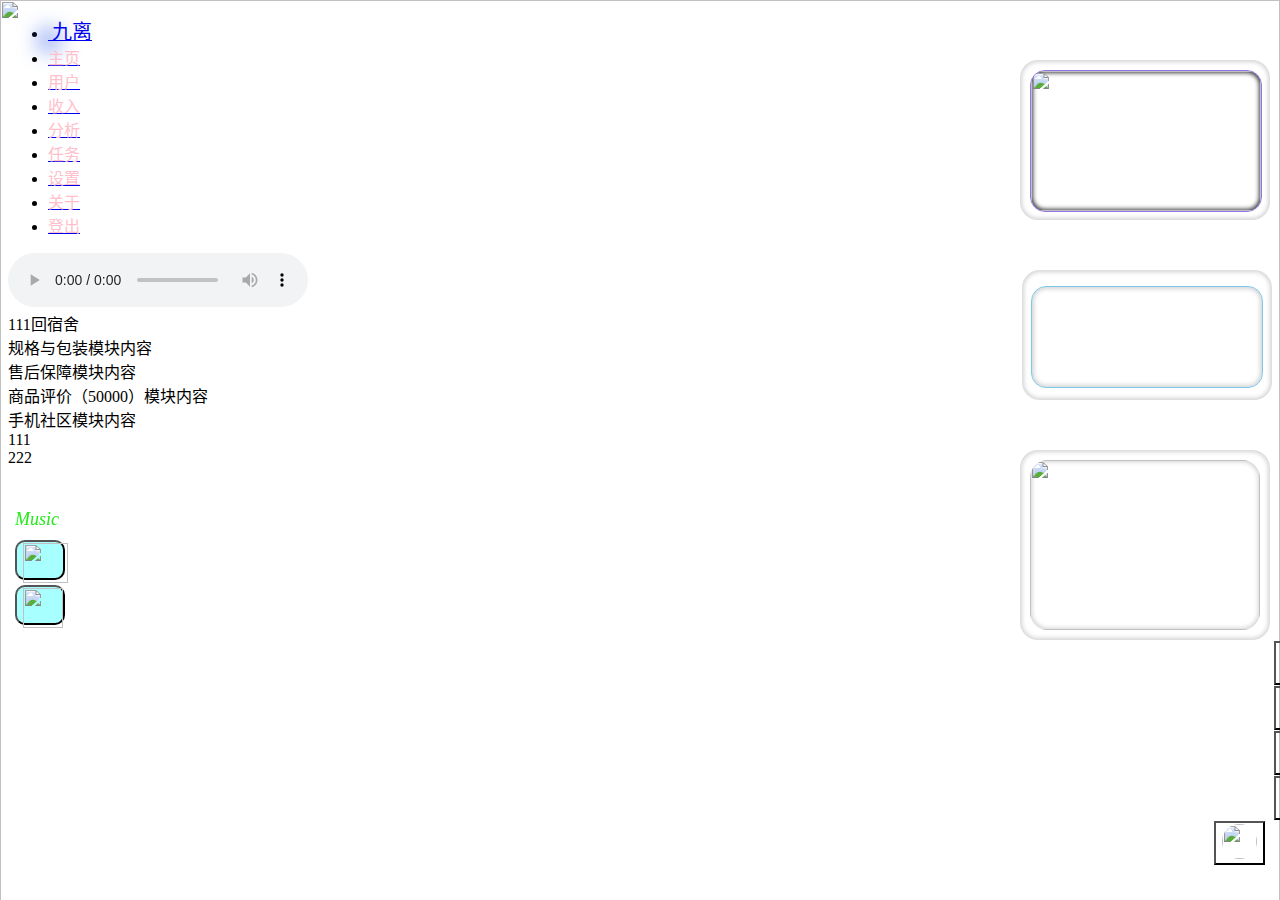
==== index.html @ cd82d299 "Add files via upload" ====
<!DOCTYPE html>
<html lang="zh-CN" data-theme="light">
<head>
  <meta charset="UTF-8">
  <meta http-equiv="X-UA-Compatible" content="IE=edge">
  <meta name="viewport" content="width=device-width, initial-scale=1.0,maximum-scale=1,maximum-scale=1,user-scalable=no">
  <title>九离</title>
  <meta name="keywords" content="九离，💖，九离的个人网站，HYK，个人网站，绯世，jiuli，feishi，In九离，Go绯世,💖，hyk，">
  <meta name="author" content="九离,jiuli@qq.com">
  <meta name="copyright" content="九离">
  <meta name="format-detection" content="telephone=no">
  <meta name="description" content="永远得不到的圆满">
  <script src="https://kit.fontawesome.com/0a55f338bd.js" crossorigin="anonymous"></script>
  <link rel="stylesheet" href="css/index.css">
  <link rel="stylesheet" href="https://fonts.googleapis.com/css?family=Sofia">
  <script src="js/jQuery.mini.js"></script>
</head>
<body>
  <!--------导航栏 start-------->
  <img src="image/bizhi8.jpg" alt="" draggable="false" style="position:fixed;top:0;left:0;opacity:1;width: 100%;height: 916px;">
  <nav>
    <span style="position:absolute;left:15px;bottom:370px;font-family:cursive;font-style:italic;color: rgb(31, 235, 21);font-size: 18px;">Music</span>
    <button id="music1" style="position:absolute;left:15px;bottom:320px;width:50px;height:40px;border-radius: 10px;background-color: rgba(0, 255, 255, 0.34);"><img src="image/播放_play-one.png" alt="" draggable="false" title="播放" style="width:45px;height:40px;"></button>
    <button id="music2" style="position:absolute;left:15px;bottom:275px;width:50px;height:40px;border-radius: 10px;background-color: rgba(0, 255, 255, 0.34);"><img src="image/暂停_pause-one.png" alt="" draggable="false" title="暂停" style="width:40px;height:40px;"></button>
    <div class="musicImg" style="position:absolute;display:none;left:15px;bottom:210px;width:50px;height:50px;border-radius:25px;background-color: rgba(150, 228, 126, 0.45);"></div>
    <ul>
      <li>
        <a href="#" class="logo">
          <img src="image/xzq.jpg" draggable="false" alt=""/ id="myphoto" style="box-shadow: 1px 1px 22px 8px rgb(59, 99, 230);">
          <span class="nav-item" style="font-family: cursive; font-size: 20px;">九离</span>
        </a>
      </li>
      <li>
        <a href="#" class="cureent" id="fs" class="hyk" title="主页">
          <i class="fa-solid fa-house-user" style="color:rgb(3, 213, 250);"></i>
          <span class="nav-item" style="font-size: 16px; font-family: '幼圆';color:pink;">主页</span>
        </a>
      </li>
      <li>
        <a href="#" id="fs" title="用户">
          <i class="fa-solid fa-user" style="color:rgb(3, 213, 250);"></i>
          <span class="nav-item" style="font-size: 16px; font-family: '幼圆';color:pink;">用户</span>
        </a>
      </li>
      <li>
        <a href="#" id="fs" title="收入">
          <i class="fa-solid fa-wallet" style="color:rgb(3, 213, 250);"></i>
          <span class="nav-item" style="font-size: 16px; font-family: '幼圆';color:pink;">收入</span>
        </a>
      </li>
      <li>
        <a href="#" id="fs" title="分析">
          <i class="fa-solid fa-chart-simple" style="color:rgb(3, 213, 250);"></i>
          <span class="nav-item" style="font-size: 16px; font-family: '幼圆';color:pink;">分析</span>
        </a>
      </li>
      <li style="border-radius: 25px;">
        <a href="#" id="fs" title="任务">
          <i class="fa-solid fa-list-check" style="color:rgb(3, 213, 250);"></i>
          <span class="nav-item" style="font-size: 16px; font-family: '幼圆';color:pink;">任务</span>
        </a>
      </li>
      <li>
        <a href="#" id="fs" title="设置">
          <i class="fa-solid fa-gear" style="color:rgb(3, 213, 250);"></i>
          <span class="nav-item" style="font-size: 16px; font-family: '幼圆';color:pink;">设置</span>
        </a>
      </li>
      <li>
        <a href="#" id="fs" title="帮助">
          <i class="fa-solid fa-circle-info" style="color:rgb(3, 213, 250);"></i>
          <span class="nav-item" style="font-size: 16px; font-family: '幼圆';color:pink;">关于</span>
        </a>
      </li>
      <li>
        <a href="#" class="logout" title="登出">
          <i class="fa-solid fa-right-from-bracket" style="color:pink"></i>
          <span class="nav-item jiuli" style="font-size: 16px; font-family: '幼圆';color:pink;">登出</span>
        </a>
      </li>
    </ul>
    <div class="music">
      <audio src="audio//Dept,Ashley Alisha,Jae Luna - Secret love.flac" controls="controls"></audio>
    </div>
  </nav>
  <!----------导航栏 end---------->

  <!--------右导航栏 start-------->
  <nav-right>
    <div class="nav_right" style="position:absolute;bottom:930px;left:50%;margin-left:-750px;width:1500px;height:907px;background-color: rgba(255, 192, 203, 0.179);border-radius:16px;">
      
    </div>
  </nav-right>
  <!--------右导航栏 start-------->

  <!--------提示信息栏目 start-------->
  <msg-column>
    <div class="msg_column" style="position:absolute;top:0;width:100%;height:50px;line-height:50px;background-color:rgba(22, 22, 220, 0.78);text-align: center;display: none;color:#fff;z-index: 100000;">
    </div>
  </msg-column>
  <!--------提示信息栏目 end-------->

  <!--------登出提示框 start-------->
  <msg-box>
    <div class="msg_box" style="position:absolute;top:50%;left:50%;margin-top:-150px;margin-left:-150px;width:300px;height:280px;background-color: rgba(255, 255, 255, 0.467);border-radius: 20px;z-index: 99999;display:none;">
      <h2 style="text-align: center;margin-top: 15px;">确定退出？</h2>
      <img src="image/加载.png" alt="" class="ks" style="position:absolute;top:100px;left:135px;width:35px;height:35px;">
      <button class="jiuli1" style="width:60px;height:40px;background-color: rgba(255, 192, 203, 0.587);margin-top:130px;margin-left: 70px;border-radius: 10px;cursor: url(image/x2.cur),auto;">No</button>
      <button class="jiuli2" style="width:60px;height:40px;background-color: rgba(255, 192, 203, 0.587);margin-top:130px;margin-left: 40px;border-radius: 10px;cursor: url(image/x2.cur),auto;">Yes</button>
    </div>
  </msg-box>
  <!--------登出提示框 end-------->

  <!--------主题设置 start-------->
  <div class="moshi1">
    <button class="btn1" style="position:fixed;bottom:215px;right:-45px;background-color: transparent;z-index: 1000000;">
      <img src="image/简体.png" alt="" draggable="false" title="字体样式转换" style="width:35px;height:35px;">
    </button>
    <button class="btn5" style="position:fixed;bottom:170px;right:-45px;background-color: transparent;z-index: 1000000;">
      <img src="image/简体.png" alt="" draggable="false" title="浅色和深色模式转换" style="width:35px;height:35px;">
    </button>
    <button class="btn2" style="position:fixed;bottom:125px;right:-45px;background-color: transparent;z-index: 1000000;">
      <img src="image/黑白.png" alt="" draggable="false" title="浅色和深色模式转换" style="width:35px;height:35px;">
    </button>
    <button class="btn3" style="position:fixed;bottom:80px;right:-45px;background-color: transparent;z-index: 1000000;">
      <img src="image/箭头_左右切换.png" alt="" draggable="false" title="单栏和双栏切换" style="width:35px;height:35px;">
    </button>
    <button class="btn4" style="position:fixed;bottom:35px;right:15px;background-color: transparent;z-index: 1000000;">
      <img src="image/设置_setting.png" alt="" draggable="false" class="kkd" title="设置" style="width:35px;height:35px;border-radius: 17.5px;">
    </button>
  </div>
  <!--------主题设置 end-------->

  <!--------主题 start-------->
  <main>
    
    <!-- <div class="moshi" style="cursor: pointer;">
      <img src="image/月亮_moon.png" alt="" class="img" style="border: 1.5px outset green;box-shadow:2px 2px 2px 2px rgb(0, 255, 247);">
      <img src="image/太阳1_sun-one.png" alt="" class="img" style="display: none">
    </div> -->
    <div class="item" style="display: block;">
      111回宿舍
      <div style="box-shadow: inset 0 0 4px 2px rgb(145 148 154 / 40%);position:absolute;top:60px;right:10px;width:250px;height:160px;background-color: #fff;border-radius: 18px;">
        <img src="image/friend_404.gif" draggable="false" alt="" style="box-shadow: inset 0 0 4px 2px rgba(36, 36, 37, 0.879);width:230px;height:140px;border-radius: 15px;margin-top:10px;margin-left:10px;border: 1px solid rgb(145, 116, 233);">
      </div>
      <div style="position:absolute;top:450px;right:10px;width:250px;height:190px;background-color:rgba(255, 255, 255, 0.947);border-radius:18px;box-shadow: inset 0 0 4px 2px rgb(145 148 154 / 40%);" class="zero">
        <img src="image/sj2（2）.jpg" alt="" draggable="false" style="width:230px;height:170px;margin-top: 10px;margin-left: 10px;box-shadow: inset 0 0 4px 2px rgb(145 148 154 / 40%);border-radius: 18px;">
      </div>
      <div style="width:250px;height:130px;background-color: #fff;position: absolute;top: 270px;right: 8px;box-shadow: inset 0 0 4px 2px rgb(145 148 154 / 40%);border-radius: 18px;">
        <iframe name="weather_inc" draggable="false"
          src="http://i.tianqi.com/index.php?c=code&id=7" 
          style="border:solid 1px #7ec8ea;position: absolute;top: 16px;right: 9px;background-color: #fff;box-shadow: inset 0 0 4px 2px rgb(145 148 154 / 40%);border-radius: 15px;cursor: url(image/x2.cur),auto;" 
          width="230" height="100" frameborder="0" 
          marginwidth="0" marginheight="0" scrolling="no">
        </iframe>
      </div>
    </div>
    <div class="item">
      规格与包装模块内容
    </div>
    <div class="item">
      售后保障模块内容
    </div>
    <div class="item">
      商品评价（50000）模块内容
    </div>
    <div class="item">
      手机社区模块内容
    </div>
    <div class="item">
      111
    </div>
    <div class="item">
      222
    </div>
  </main>
  <!--------主题 end-------->

  <script src="https://code.jquery.com/jquery-3.1.1.min.js"></script>
  <script src="js/index.js"></script>
  <script src="js/diytitle.js"></script>
  
</body>

</html>
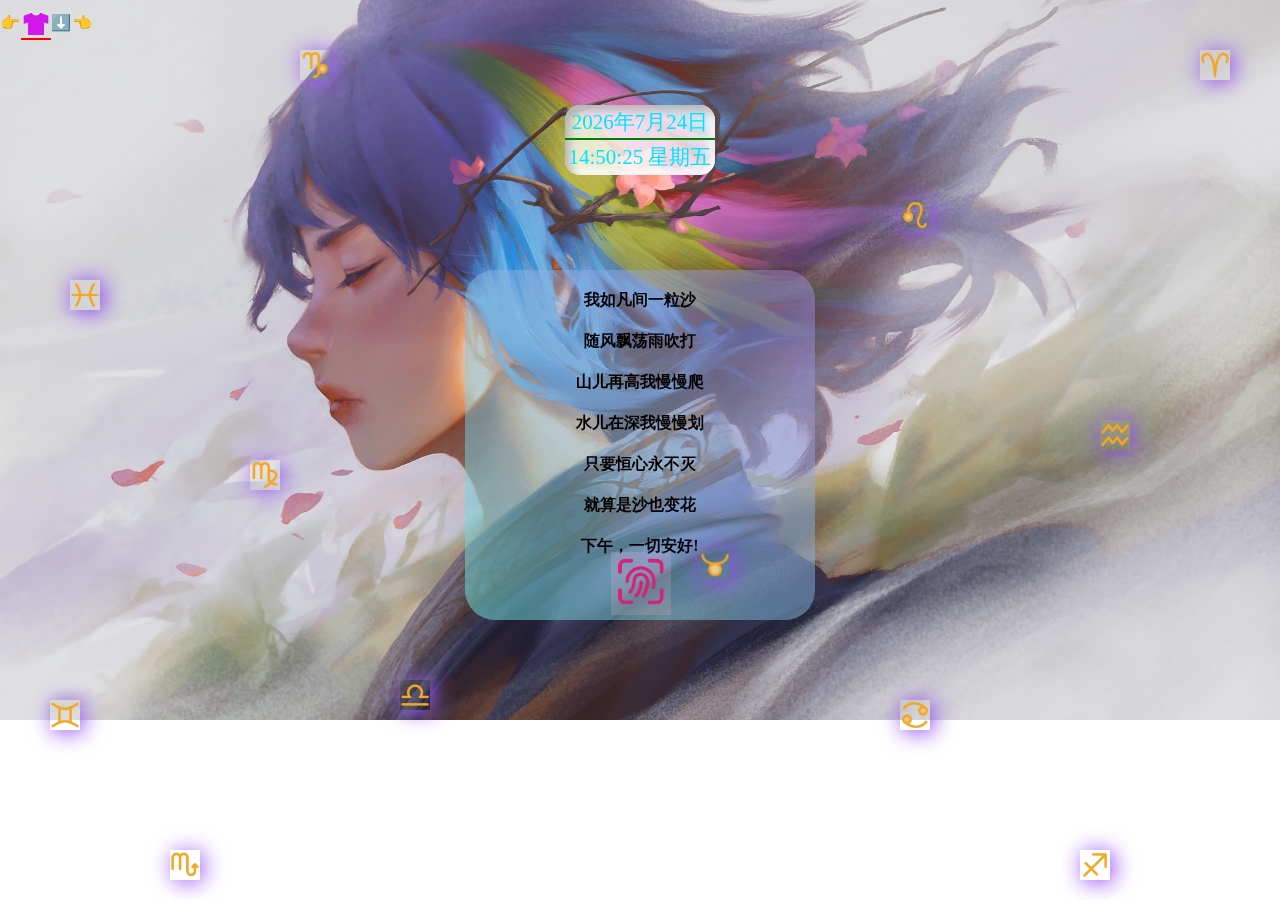
==== commit c03676af: "Add files via upload" ====
--- a/index.html
+++ b/index.html
@@ -1,185 +1,75 @@
 <!DOCTYPE html>
-<html lang="zh-CN" data-theme="light">
+<html lang="en">
 <head>
-  <meta charset="UTF-8">
-  <meta http-equiv="X-UA-Compatible" content="IE=edge">
-  <meta name="viewport" content="width=device-width, initial-scale=1.0,maximum-scale=1,maximum-scale=1,user-scalable=no">
-  <title>九离</title>
-  <meta name="keywords" content="九离，💖，九离的个人网站，HYK，个人网站，绯世，jiuli，feishi，In九离，Go绯世,💖，hyk，">
-  <meta name="author" content="九离,jiuli@qq.com">
-  <meta name="copyright" content="九离">
-  <meta name="format-detection" content="telephone=no">
-  <meta name="description" content="永远得不到的圆满">
-  <script src="https://kit.fontawesome.com/0a55f338bd.js" crossorigin="anonymous"></script>
-  <link rel="stylesheet" href="css/index.css">
-  <link rel="stylesheet" href="https://fonts.googleapis.com/css?family=Sofia">
-  <script src="js/jQuery.mini.js"></script>
+    <meta charset="UTF-8">
+    <meta http-equiv="X-UA-Compatible" content="IE=edge">
+    <meta name="viewport" content="width=device-width, initial-scale=1.0">
+    <title>Document</title>
+    <link rel="stylesheet" href="css/login.css">
+    <script>
+        function autoRefresh() {
+            window.location = window.location.href;
+        }
+        //每隔1小时刷新页面
+        setInterval('autoRefresh()',3600000);
+    </script>
 </head>
-<body>
-  <!--------导航栏 start-------->
-  <img src="image/bizhi8.jpg" alt="" draggable="false" style="position:fixed;top:0;left:0;opacity:1;width: 100%;height: 916px;">
-  <nav>
-    <span style="position:absolute;left:15px;bottom:370px;font-family:cursive;font-style:italic;color: rgb(31, 235, 21);font-size: 18px;">Music</span>
-    <button id="music1" style="position:absolute;left:15px;bottom:320px;width:50px;height:40px;border-radius: 10px;background-color: rgba(0, 255, 255, 0.34);"><img src="image/播放_play-one.png" alt="" draggable="false" title="播放" style="width:45px;height:40px;"></button>
-    <button id="music2" style="position:absolute;left:15px;bottom:275px;width:50px;height:40px;border-radius: 10px;background-color: rgba(0, 255, 255, 0.34);"><img src="image/暂停_pause-one.png" alt="" draggable="false" title="暂停" style="width:40px;height:40px;"></button>
-    <div class="musicImg" style="position:absolute;display:none;left:15px;bottom:210px;width:50px;height:50px;border-radius:25px;background-color: rgba(150, 228, 126, 0.45);"></div>
-    <ul>
-      <li>
-        <a href="#" class="logo">
-          <img src="image/xzq.jpg" draggable="false" alt=""/ id="myphoto" style="box-shadow: 1px 1px 22px 8px rgb(59, 99, 230);">
-          <span class="nav-item" style="font-family: cursive; font-size: 20px;">九离</span>
-        </a>
-      </li>
-      <li>
-        <a href="#" class="cureent" id="fs" class="hyk" title="主页">
-          <i class="fa-solid fa-house-user" style="color:rgb(3, 213, 250);"></i>
-          <span class="nav-item" style="font-size: 16px; font-family: '幼圆';color:pink;">主页</span>
-        </a>
-      </li>
-      <li>
-        <a href="#" id="fs" title="用户">
-          <i class="fa-solid fa-user" style="color:rgb(3, 213, 250);"></i>
-          <span class="nav-item" style="font-size: 16px; font-family: '幼圆';color:pink;">用户</span>
-        </a>
-      </li>
-      <li>
-        <a href="#" id="fs" title="收入">
-          <i class="fa-solid fa-wallet" style="color:rgb(3, 213, 250);"></i>
-          <span class="nav-item" style="font-size: 16px; font-family: '幼圆';color:pink;">收入</span>
-        </a>
-      </li>
-      <li>
-        <a href="#" id="fs" title="分析">
-          <i class="fa-solid fa-chart-simple" style="color:rgb(3, 213, 250);"></i>
-          <span class="nav-item" style="font-size: 16px; font-family: '幼圆';color:pink;">分析</span>
-        </a>
-      </li>
-      <li style="border-radius: 25px;">
-        <a href="#" id="fs" title="任务">
-          <i class="fa-solid fa-list-check" style="color:rgb(3, 213, 250);"></i>
-          <span class="nav-item" style="font-size: 16px; font-family: '幼圆';color:pink;">任务</span>
-        </a>
-      </li>
-      <li>
-        <a href="#" id="fs" title="设置">
-          <i class="fa-solid fa-gear" style="color:rgb(3, 213, 250);"></i>
-          <span class="nav-item" style="font-size: 16px; font-family: '幼圆';color:pink;">设置</span>
-        </a>
-      </li>
-      <li>
-        <a href="#" id="fs" title="帮助">
-          <i class="fa-solid fa-circle-info" style="color:rgb(3, 213, 250);"></i>
-          <span class="nav-item" style="font-size: 16px; font-family: '幼圆';color:pink;">关于</span>
-        </a>
-      </li>
-      <li>
-        <a href="#" class="logout" title="登出">
-          <i class="fa-solid fa-right-from-bracket" style="color:pink"></i>
-          <span class="nav-item jiuli" style="font-size: 16px; font-family: '幼圆';color:pink;">登出</span>
-        </a>
-      </li>
-    </ul>
-    <div class="music">
-      <audio src="audio//Dept,Ashley Alisha,Jae Luna - Secret love.flac" controls="controls"></audio>
+<body onload="time()">
+    <!--------功能区（换肤） start-------->
+    <shop>
+        <span id="kk">👉</span>
+        <img src="image/换肤.png" alt="" draggable="false" style="width:30px;height:30px;margin-top:10px;margin-left:21px;cursor:url(image/x2.cur),auto;border-bottom:2px solid red;;">
+        <span id="yy">👈</span>
+        <span id="tt">⬇️</span>
+        <!-- ⬆️⬇️(❤️ ω ❤️)(❁´◡`❁)(👉ﾟヮﾟ)👉👈(ﾟヮﾟ👈) -->
+        <ul>
+            <li><img src="image/1-4.jpg" alt="" draggable="false" style="cursor:url(image/x2.cur),auto;"></li>
+            <li><img src="image/1-1.jpg" alt="" draggable="false" style="cursor:url(image/x2.cur),auto;"></li>
+            <li><img src="image/1-6.jpg" alt="" draggable="false" style="cursor:url(image/x2.cur),auto;"></li>
+            <li><img src="image/1-5.jpg" alt="" draggable="false" style="cursor:url(image/x2.cur),auto;"></li>
+            <li><img src="image/s-1.jpg" alt="" draggable="false" style="cursor:url(image/x2.cur),auto;"></li>
+        </ul>
+    </shop>
+    <!--------功能区（换肤） end---------->
+
+    <!--------系统时间 start-------->
+    <main-top style="box-shadow:inset 5px 5px 10px #b1b4b6, inset -5px -5px 10px #ffffff;">
+        <div class="box1" style="width: 150px;height: 35px;border-bottom: 2px solid green;text-align: center;line-height: 35px;
+        color: rgb(0, 229, 255);font-family: UnidreamLED;font-size: 21px;"></div>
+        <div class="box2 UnidreamLED" style="width: 150px;height: 35px;text-align: center;line-height: 35px;color: rgb(0, 229, 255);font-family: UnidreamLED;font-size: 21px;"></div>
+    </main-top>
+    <!--------系统时间 end---------->
+
+    <!--------主题 start-------->
+    <main onload="time()">
+        <div class="content" style="position:absolute;left:25px;width:300px;height:260px;border-radius:30px;text-align: center;"></div>
+        <button style="position:absolute;bottom:5px;left:145.5px;background-color: rgba(255, 192, 203, 0.181);"><img src="image/指纹认证.png" alt="" draggable="false" id="btn_img" style="width:60px;height:60px;background-color:transparent;"></button>
+    </main>
+    <!--------主题 end---------->
+
+    <!--------背景小图 strat-------->
+    <background-smallImg>
+        <div class="smallImg1" id="gr1"></div>
+        <div class="smallImg2" id="gr1"></div>
+        <div class="smallImg3" id="gr1"></div>
+        <div class="smallImg4" id="gr1"></div>
+        <div class="smallImg5" id="gr1"></div>
+        <div class="smallImg6" id="gr1"></div>
+        <div class="smallImg7" id="gr2"></div>
+        <div class="smallImg8" id="gr2"></div>
+        <div class="smallImg9" id="gr2"></div>
+        <div class="smallImg10" id="gr2"></div>
+        <div class="smallImg11" id="gr2"></div>
+        <div class="smallImg12" id="gr2"></div>
+    </background-smallImg>
+    <!--------背景小图 end---------->
+    <div class="msg" style="position:absolute;top:35%;left:44.3%;width:200px;height:180px;background:linear-gradient( to right bottom, rgba(255, 113, 191, 0.5), rgba(153, 231, 223, 0.359) );;display:none;border-radius:15px;">
+        <h4 style="text-align:center;margin-top: 10px;font-family: serif;color: rgb(38, 238, 131);">消息提示框</h4>
+        <p style="text-align:center;margin-top:40px;font-family: cursive;font-size: 18px;color: rgba(255, 0, 230, 0.806);">❤️欢迎登录❤️</p>
+        <p class="fs1" style="text-align:center;margin-top:30px;font-family:'幼圆';"></p>
     </div>
-  </nav>
-  <!----------导航栏 end---------->
 
-  <!--------右导航栏 start-------->
-  <nav-right>
-    <div class="nav_right" style="position:absolute;bottom:930px;left:50%;margin-left:-750px;width:1500px;height:907px;background-color: rgba(255, 192, 203, 0.179);border-radius:16px;">
-      
-    </div>
-  </nav-right>
-  <!--------右导航栏 start-------->
+    <script src="js/login.js" type="text/javascript"></script>
 
-  <!--------提示信息栏目 start-------->
-  <msg-column>
-    <div class="msg_column" style="position:absolute;top:0;width:100%;height:50px;line-height:50px;background-color:rgba(22, 22, 220, 0.78);text-align: center;display: none;color:#fff;z-index: 100000;">
-    </div>
-  </msg-column>
-  <!--------提示信息栏目 end-------->
-
-  <!--------登出提示框 start-------->
-  <msg-box>
-    <div class="msg_box" style="position:absolute;top:50%;left:50%;margin-top:-150px;margin-left:-150px;width:300px;height:280px;background-color: rgba(255, 255, 255, 0.467);border-radius: 20px;z-index: 99999;display:none;">
-      <h2 style="text-align: center;margin-top: 15px;">确定退出？</h2>
-      <img src="image/加载.png" alt="" class="ks" style="position:absolute;top:100px;left:135px;width:35px;height:35px;">
-      <button class="jiuli1" style="width:60px;height:40px;background-color: rgba(255, 192, 203, 0.587);margin-top:130px;margin-left: 70px;border-radius: 10px;cursor: url(image/x2.cur),auto;">No</button>
-      <button class="jiuli2" style="width:60px;height:40px;background-color: rgba(255, 192, 203, 0.587);margin-top:130px;margin-left: 40px;border-radius: 10px;cursor: url(image/x2.cur),auto;">Yes</button>
-    </div>
-  </msg-box>
-  <!--------登出提示框 end-------->
-
-  <!--------主题设置 start-------->
-  <div class="moshi1">
-    <button class="btn1" style="position:fixed;bottom:215px;right:-45px;background-color: transparent;z-index: 1000000;">
-      <img src="image/简体.png" alt="" draggable="false" title="字体样式转换" style="width:35px;height:35px;">
-    </button>
-    <button class="btn5" style="position:fixed;bottom:170px;right:-45px;background-color: transparent;z-index: 1000000;">
-      <img src="image/简体.png" alt="" draggable="false" title="浅色和深色模式转换" style="width:35px;height:35px;">
-    </button>
-    <button class="btn2" style="position:fixed;bottom:125px;right:-45px;background-color: transparent;z-index: 1000000;">
-      <img src="image/黑白.png" alt="" draggable="false" title="浅色和深色模式转换" style="width:35px;height:35px;">
-    </button>
-    <button class="btn3" style="position:fixed;bottom:80px;right:-45px;background-color: transparent;z-index: 1000000;">
-      <img src="image/箭头_左右切换.png" alt="" draggable="false" title="单栏和双栏切换" style="width:35px;height:35px;">
-    </button>
-    <button class="btn4" style="position:fixed;bottom:35px;right:15px;background-color: transparent;z-index: 1000000;">
-      <img src="image/设置_setting.png" alt="" draggable="false" class="kkd" title="设置" style="width:35px;height:35px;border-radius: 17.5px;">
-    </button>
-  </div>
-  <!--------主题设置 end-------->
-
-  <!--------主题 start-------->
-  <main>
-    
-    <!-- <div class="moshi" style="cursor: pointer;">
-      <img src="image/月亮_moon.png" alt="" class="img" style="border: 1.5px outset green;box-shadow:2px 2px 2px 2px rgb(0, 255, 247);">
-      <img src="image/太阳1_sun-one.png" alt="" class="img" style="display: none">
-    </div> -->
-    <div class="item" style="display: block;">
-      111回宿舍
-      <div style="box-shadow: inset 0 0 4px 2px rgb(145 148 154 / 40%);position:absolute;top:60px;right:10px;width:250px;height:160px;background-color: #fff;border-radius: 18px;">
-        <img src="image/friend_404.gif" draggable="false" alt="" style="box-shadow: inset 0 0 4px 2px rgba(36, 36, 37, 0.879);width:230px;height:140px;border-radius: 15px;margin-top:10px;margin-left:10px;border: 1px solid rgb(145, 116, 233);">
-      </div>
-      <div style="position:absolute;top:450px;right:10px;width:250px;height:190px;background-color:rgba(255, 255, 255, 0.947);border-radius:18px;box-shadow: inset 0 0 4px 2px rgb(145 148 154 / 40%);" class="zero">
-        <img src="image/sj2（2）.jpg" alt="" draggable="false" style="width:230px;height:170px;margin-top: 10px;margin-left: 10px;box-shadow: inset 0 0 4px 2px rgb(145 148 154 / 40%);border-radius: 18px;">
-      </div>
-      <div style="width:250px;height:130px;background-color: #fff;position: absolute;top: 270px;right: 8px;box-shadow: inset 0 0 4px 2px rgb(145 148 154 / 40%);border-radius: 18px;">
-        <iframe name="weather_inc" draggable="false"
-          src="http://i.tianqi.com/index.php?c=code&id=7" 
-          style="border:solid 1px #7ec8ea;position: absolute;top: 16px;right: 9px;background-color: #fff;box-shadow: inset 0 0 4px 2px rgb(145 148 154 / 40%);border-radius: 15px;cursor: url(image/x2.cur),auto;" 
-          width="230" height="100" frameborder="0" 
-          marginwidth="0" marginheight="0" scrolling="no">
-        </iframe>
-      </div>
-    </div>
-    <div class="item">
-      规格与包装模块内容
-    </div>
-    <div class="item">
-      售后保障模块内容
-    </div>
-    <div class="item">
-      商品评价（50000）模块内容
-    </div>
-    <div class="item">
-      手机社区模块内容
-    </div>
-    <div class="item">
-      111
-    </div>
-    <div class="item">
-      222
-    </div>
-  </main>
-  <!--------主题 end-------->
-
-  <script src="https://code.jquery.com/jquery-3.1.1.min.js"></script>
-  <script src="js/index.js"></script>
-  <script src="js/diytitle.js"></script>
-  
 </body>
-
 </html>--- a/css/login.css
+++ b/css/login.css
@@ -0,0 +1,352 @@
+* {
+    margin: 0;
+    padding: 0;
+    outline: none;
+    border: none;
+    text-decoration: none;
+    box-sizing: border-box;
+}
+body {
+    background: url(../image/1-4.jpg) no-repeat;
+    background-size: cover;
+    cursor: url(../image/x1.cur),auto;
+    z-index: -11;
+}
+img:active {
+    transform: scale(0.99);
+    box-shadow: 3px 2px 22px 1px rgb(0, 60, 255);
+}
+ul {
+    display: none;
+    width: 200px;
+}
+ul li {
+    width: 200px;
+    height: 100px;
+}
+ul li img { 
+    width: 200px;
+    height: 100px;
+}
+.hyk {
+    background-size: cover;
+}
+span {
+    position: absolute;
+    top: 13px;
+}
+span:nth-child(3) {
+    position: absolute;
+    left: 72px;
+    /* margin-left: 60px; */
+}
+main {
+    position: absolute;
+    top: 50%;
+    left: 50%;
+    margin-top: -180px;
+    margin-left: -175px;
+    width: 350px;
+    height: 350px;
+    border-radius: 30px;
+    background: linear-gradient(to right top, rgba(110, 227, 219, 0.516),rgba(166, 138, 231, 0.466));
+    backdrop-filter: blur(0.6px);
+    /* background-color: rgba(83, 98, 233, 0.276); */
+}
+main .content p {
+    font-family:'幼圆';
+    lighting-color: aqua;
+    font-weight: 700;
+    top: 10px;
+    margin-top: 20px;
+}
+main #btn_img:hover {
+    cursor: url(../image/x2.cur),auto;
+}
+main #btn_img:active {
+    transform: scale(0.99);
+    box-shadow: 6px 4px 22px 6px rgb(14, 226, 216);
+}
+main-top {
+    position: absolute;
+    top: 20%;
+    left: 50%;
+    margin-top: -75px;
+    margin-left: -75px;
+    width: 150px;
+    height: 70px;
+    border-radius: 15px;
+    background: rgba(255, 255, 255, 0.741);
+    /* background: linear-gradient(to right top, rgba(110, 227, 219, 0.516),rgba(166, 138, 231, 0.466)); */
+    backdrop-filter: blur(0.2px);
+    /* background-color: rgba(83, 98, 233, 0.276); */
+}
+.smallImg1 {
+    position: absolute;
+    top: 50px;
+    left: 300px;
+    width: 30px;
+    height: 30px;
+    background: url(../image/摩羯座_capricornus.png) no-repeat;
+    background-size: cover;
+    transform: scale(0.99);
+    box-shadow: 3px 2px 22px 1px rgb(157, 89, 245);
+}
+.smallImg2 {
+    position: absolute;
+    top: 700px;
+    left: 50px;
+    width: 30px;
+    height: 30px;
+    background: url(../image/双子座_gemini.png) no-repeat;
+    background-size: cover;
+    transform: scale(0.99);
+    box-shadow: 3px 2px 22px 1px rgb(153, 86, 240);
+}
+.smallImg3 {
+    position: absolute;
+    top: 280px;
+    left: 70px;
+    width: 30px;
+    height: 30px;
+    color: red;
+    background: url(../image/双鱼座_pisces.png) no-repeat;
+    background-size: cover;
+    transform: scale(0.99);
+    box-shadow: 3px 2px 22px 1px rgb(144, 69, 241);
+}
+.smallImg4 {
+    position: absolute;
+    top: 460px;
+    left: 250px;
+    width: 30px;
+    height: 30px;
+    background: url(../image/处女座_virgo.png) no-repeat;
+    background-size: cover;
+    transform: scale(0.99);
+    box-shadow: 3px 2px 22px 1px rgb(161, 99, 241);
+}
+.smallImg5 {
+    position: absolute;
+    top: 680px;
+    left: 400px;
+    width: 30px;
+    height: 30px;
+    background: url(../image/天秤座_libra.png) no-repeat;
+    background-size: cover;
+    transform: scale(0.99);
+    box-shadow: 3px 2px 22px 1px rgb(161, 99, 241);
+}
+.smallImg6 {
+    position: absolute;
+    top: 850px;
+    left: 170px;
+    width: 30px;
+    height: 30px;
+    background: url(../image/天蝎座_scorpio.png) no-repeat;
+    background-size: cover;
+    transform: scale(0.99);
+    box-shadow: 3px 2px 22px 1px rgb(165, 104, 246);
+}
+.smallImg7 {
+    position: absolute;
+    top: 850px;
+    right: 170px;
+    width: 30px;
+    height: 30px;
+    background: url(../image/射手座_sagittarius.png) no-repeat;
+    background-size: cover;
+    transform: scale(0.99);
+    box-shadow: 3px 2px 22px 1px rgb(155, 83, 248);
+}
+.smallImg8 {
+    position: absolute;
+    top: 700px;
+    right: 350px;
+    width: 30px;
+    height: 30px;
+    background: url(../image/巨蟹座_cancer.png) no-repeat;
+    background-size: cover;
+    transform: scale(0.99);
+    box-shadow: 3px 2px 22px 1px rgb(149, 79, 240);
+}
+.smallImg9 {
+    position: absolute;
+    top: 550px;
+    right: 550px;
+    width: 30px;
+    height: 30px;
+    background: url(../image/金牛座_taurus.png) no-repeat;
+    background-size: cover;
+    transform: scale(0.99);
+    box-shadow: 3px 2px 22px 1px rgb(146, 78, 235);
+}
+.smallImg10 {
+    position: absolute;
+    top: 420px;
+    right: 150px;
+    width: 30px;
+    height: 30px;
+    background: url(../image/水瓶座_aquarius.png) no-repeat;
+    background-size: cover;
+    transform: scale(0.99);
+    box-shadow: 3px 2px 22px 1px rgb(149, 82, 238);
+}
+.smallImg11 {
+    position: absolute;
+    top: 200px;
+    right: 350px;
+    width: 30px;
+    height: 30px;
+    background: url(../image/狮子座_leo.png) no-repeat;
+    background-size: cover;
+    transform: scale(0.99);
+    box-shadow: 3px 2px 22px 1px rgb(155, 89, 241);
+}
+.smallImg12 {
+    position: absolute;
+    top: 50px;
+    right: 50px;
+    width: 30px;
+    height: 30px;
+    background: url(../image/白羊座_aries.png) no-repeat;
+    background-size: cover;
+    transform: scale(0.99);
+    box-shadow: 3px 2px 22px 1px rgb(153, 86, 240);
+}
+.hyk1 {
+    opacity: 0.5;
+}
+@keyframes gr1 {
+    0% {
+      transform: rotate(0deg);
+    }
+    100% {
+      transform: rotate(360deg);
+    }
+  }
+#gr1 {
+    animation: gr1 3s linear 0.1s infinite;
+}
+@keyframes gr2 {
+    0% {
+      transform: rotate(0deg);
+    }
+    100% {
+      transform: rotate(-360deg);
+    }
+  }
+#gr2 {
+    animation: gr2 3s linear 0.1s infinite;
+}
+
+
+
+
+
+
+
+
+
+
+
+
+
+
+
+
+
+
+
+
+
+
+
+
+
+
+
+
+
+
+
+
+
+
+
+
+
+
+
+
+
+
+
+
+
+
+
+
+
+
+
+
+
+
+
+
+
+
+
+
+
+
+
+
+
+
+
+
+
+
+
+
+
+
+
+
+
+
+
+
+
+
+
+
+
+
+
+
+
+
+
+
+
+
+
+
+
+
+
+
+
+
+
+
+
+
+
+
+
+
+
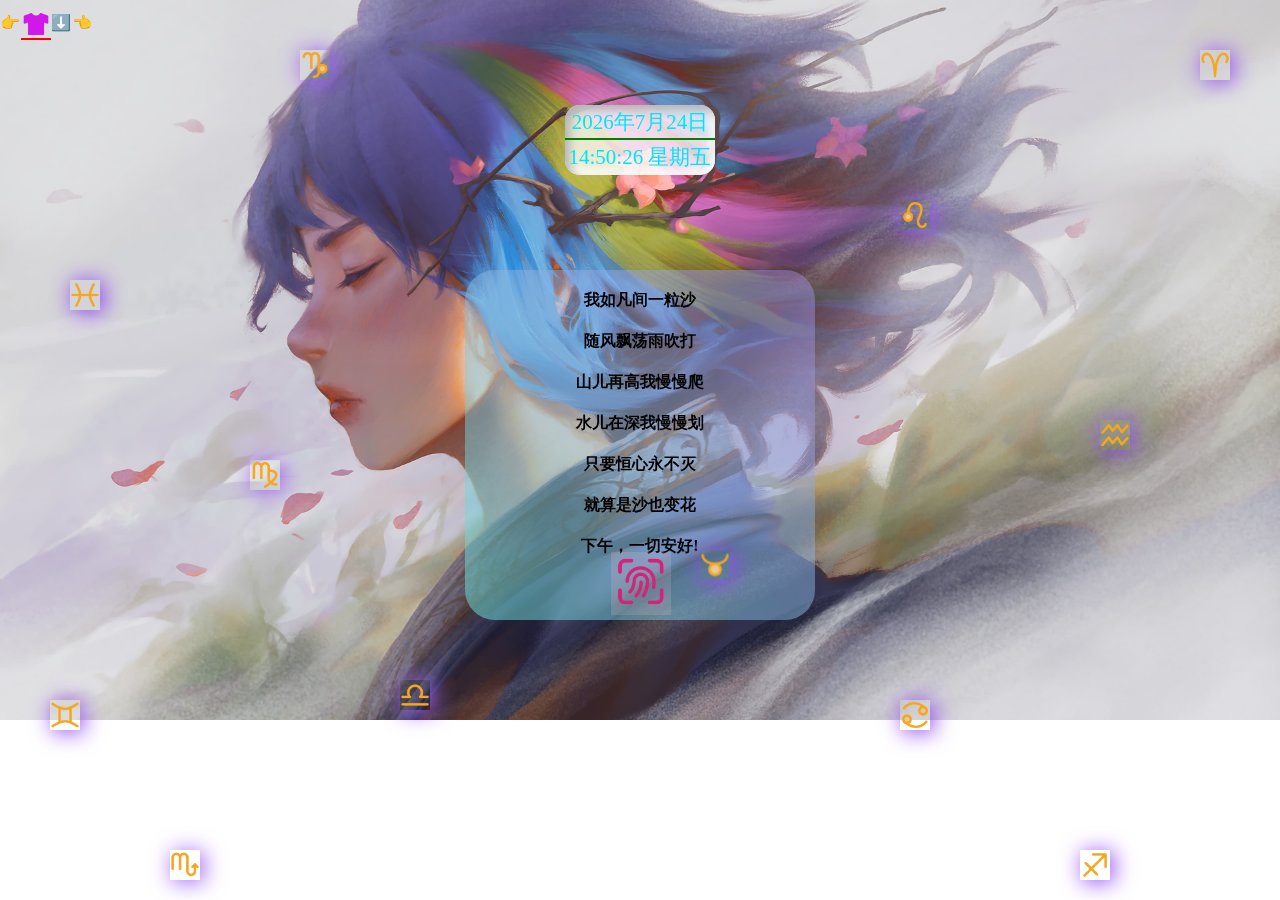
==== commit 8f14548f: "Add files via upload" ====
--- a/index.html
+++ b/index.html
@@ -4,8 +4,9 @@
     <meta charset="UTF-8">
     <meta http-equiv="X-UA-Compatible" content="IE=edge">
     <meta name="viewport" content="width=device-width, initial-scale=1.0">
-    <title>Document</title>
+    <title>九离 - 一别眉秋 几度春秋</title>
     <link rel="stylesheet" href="css/login.css">
+    <link rel="shortcut icon" href="image/bitbug_favicon.ico" />
     <script>
         function autoRefresh() {
             window.location = window.location.href;
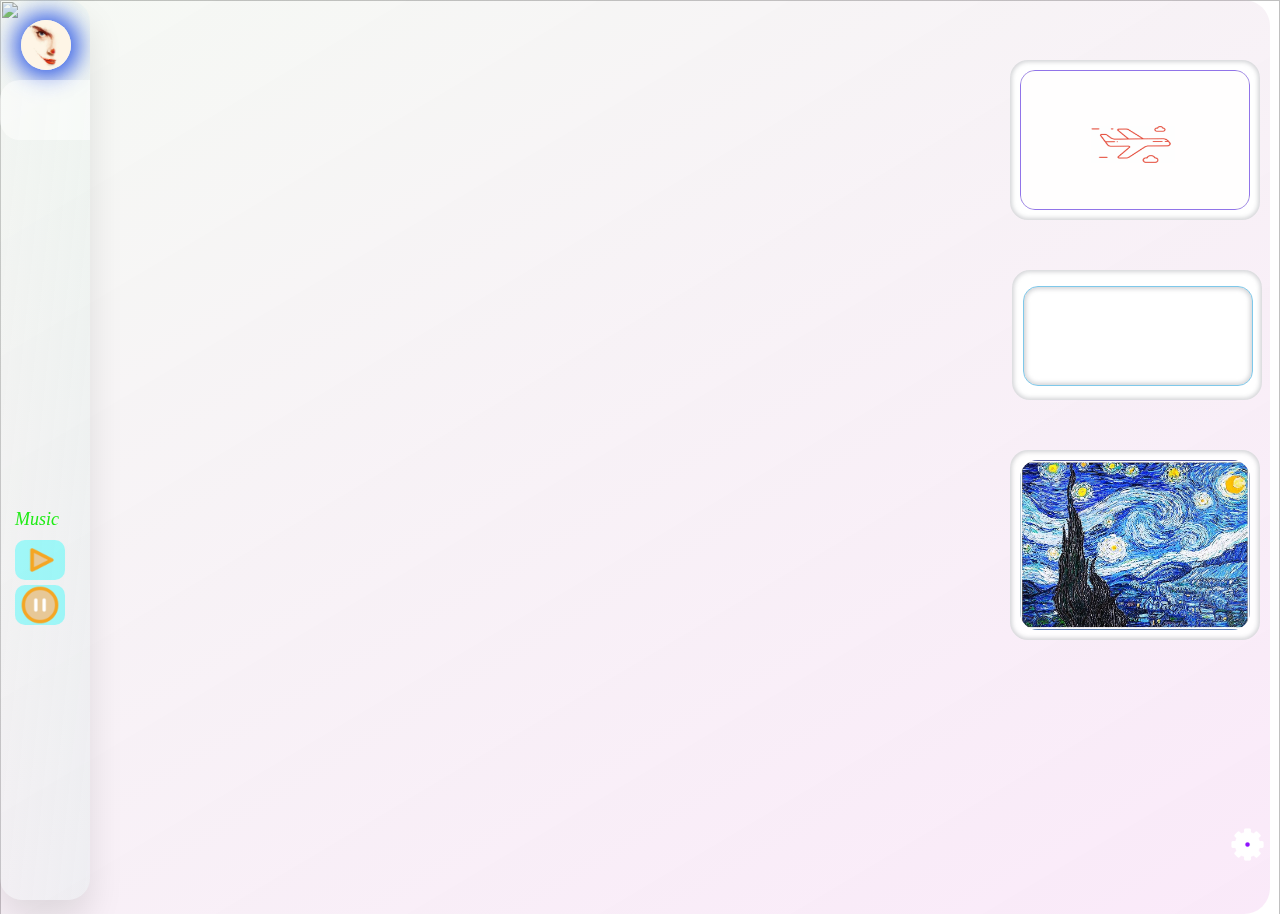
==== commit 3ec663ce: "Add files via upload" ====
--- a/index.html
+++ b/index.html
@@ -1,76 +1,186 @@
 <!DOCTYPE html>
-<html lang="en">
+<html lang="zh-CN" data-theme="light">
 <head>
-    <meta charset="UTF-8">
-    <meta http-equiv="X-UA-Compatible" content="IE=edge">
-    <meta name="viewport" content="width=device-width, initial-scale=1.0">
-    <title>九离 - 一别眉秋 几度春秋</title>
-    <link rel="stylesheet" href="css/login.css">
-    <link rel="shortcut icon" href="image/bitbug_favicon.ico" />
-    <script>
-        function autoRefresh() {
-            window.location = window.location.href;
-        }
-        //每隔1小时刷新页面
-        setInterval('autoRefresh()',3600000);
-    </script>
+  <meta charset="UTF-8">
+  <meta http-equiv="X-UA-Compatible" content="IE=edge">
+  <meta name="viewport" content="width=device-width, initial-scale=1.0,maximum-scale=1,maximum-scale=1,user-scalable=no">
+  <title>九离 - 忠于自己 活得认真</title>
+  <meta name="keywords" content="九离，💖，九离的个人网站，HYK，个人网站，绯世，jiuli，feishi，In九离，Go绯世,💖，hyk，">
+  <meta name="author" content="九离,jiuli@qq.com">
+  <meta name="copyright" content="九离">
+  <meta name="format-detection" content="telephone=no">
+  <meta name="description" content="永远得不到的圆满">
+  <script src="https://kit.fontawesome.com/0a55f338bd.js" crossorigin="anonymous"></script>
+  <link rel="stylesheet" href="css/index.css">
+  <link rel="shortcut icon" href="image/bitbug_favicon.ico" />
+  <link rel="stylesheet" href="https://fonts.googleapis.com/css?family=Sofia">
+  <script src="js/jQuery.mini.js"></script>
 </head>
-<body onload="time()">
-    <!--------功能区（换肤） start-------->
-    <shop>
-        <span id="kk">👉</span>
-        <img src="image/换肤.png" alt="" draggable="false" style="width:30px;height:30px;margin-top:10px;margin-left:21px;cursor:url(image/x2.cur),auto;border-bottom:2px solid red;;">
-        <span id="yy">👈</span>
-        <span id="tt">⬇️</span>
-        <!-- ⬆️⬇️(❤️ ω ❤️)(❁´◡`❁)(👉ﾟヮﾟ)👉👈(ﾟヮﾟ👈) -->
-        <ul>
-            <li><img src="image/1-4.jpg" alt="" draggable="false" style="cursor:url(image/x2.cur),auto;"></li>
-            <li><img src="image/1-1.jpg" alt="" draggable="false" style="cursor:url(image/x2.cur),auto;"></li>
-            <li><img src="image/1-6.jpg" alt="" draggable="false" style="cursor:url(image/x2.cur),auto;"></li>
-            <li><img src="image/1-5.jpg" alt="" draggable="false" style="cursor:url(image/x2.cur),auto;"></li>
-            <li><img src="image/s-1.jpg" alt="" draggable="false" style="cursor:url(image/x2.cur),auto;"></li>
-        </ul>
-    </shop>
-    <!--------功能区（换肤） end---------->
+<body>
+  <!--------导航栏 start-------->
+  <img src="image/bizhi8.jpg" alt="" draggable="false" style="position:fixed;top:0;left:0;opacity:1;width: 100%;height: 916px;">
+  <nav>
+    <span style="position:absolute;left:15px;bottom:370px;font-family:cursive;font-style:italic;color: rgb(31, 235, 21);font-size: 18px;">Music</span>
+    <button id="music1" style="position:absolute;left:15px;bottom:320px;width:50px;height:40px;border-radius: 10px;background-color: rgba(0, 255, 255, 0.34);"><img src="image/播放_play-one.png" alt="" draggable="false" title="播放" style="width:45px;height:40px;"></button>
+    <button id="music2" style="position:absolute;left:15px;bottom:275px;width:50px;height:40px;border-radius: 10px;background-color: rgba(0, 255, 255, 0.34);"><img src="image/暂停_pause-one.png" alt="" draggable="false" title="暂停" style="width:40px;height:40px;"></button>
+    <div class="musicImg" style="position:absolute;display:none;left:15px;bottom:210px;width:50px;height:50px;border-radius:25px;background-color: rgba(150, 228, 126, 0.45);"></div>
+    <ul>
+      <li>
+        <a href="#" class="logo">
+          <img src="image/xzq.jpg" draggable="false" alt=""/ id="myphoto" style="box-shadow: 1px 1px 22px 8px rgb(59, 99, 230);">
+          <span class="nav-item" style="font-family: cursive; font-size: 20px;">九离</span>
+        </a>
+      </li>
+      <li>
+        <a href="#" class="cureent" id="fs" class="hyk" title="主页">
+          <i class="fa-solid fa-house-user" style="color:rgb(3, 213, 250);"></i>
+          <span class="nav-item" style="font-size: 16px; font-family: '幼圆';color:pink;">主页</span>
+        </a>
+      </li>
+      <li>
+        <a href="#" id="fs" title="用户">
+          <i class="fa-solid fa-user" style="color:rgb(3, 213, 250);"></i>
+          <span class="nav-item" style="font-size: 16px; font-family: '幼圆';color:pink;">用户</span>
+        </a>
+      </li>
+      <li>
+        <a href="#" id="fs" title="收入">
+          <i class="fa-solid fa-wallet" style="color:rgb(3, 213, 250);"></i>
+          <span class="nav-item" style="font-size: 16px; font-family: '幼圆';color:pink;">收入</span>
+        </a>
+      </li>
+      <li>
+        <a href="#" id="fs" title="分析">
+          <i class="fa-solid fa-chart-simple" style="color:rgb(3, 213, 250);"></i>
+          <span class="nav-item" style="font-size: 16px; font-family: '幼圆';color:pink;">分析</span>
+        </a>
+      </li>
+      <li style="border-radius: 25px;">
+        <a href="#" id="fs" title="任务">
+          <i class="fa-solid fa-list-check" style="color:rgb(3, 213, 250);"></i>
+          <span class="nav-item" style="font-size: 16px; font-family: '幼圆';color:pink;">任务</span>
+        </a>
+      </li>
+      <li>
+        <a href="#" id="fs" title="设置">
+          <i class="fa-solid fa-gear" style="color:rgb(3, 213, 250);"></i>
+          <span class="nav-item" style="font-size: 16px; font-family: '幼圆';color:pink;">设置</span>
+        </a>
+      </li>
+      <li>
+        <a href="#" id="fs" title="帮助">
+          <i class="fa-solid fa-circle-info" style="color:rgb(3, 213, 250);"></i>
+          <span class="nav-item" style="font-size: 16px; font-family: '幼圆';color:pink;">关于</span>
+        </a>
+      </li>
+      <li>
+        <a href="#" class="logout" title="登出">
+          <i class="fa-solid fa-right-from-bracket" style="color:pink"></i>
+          <span class="nav-item jiuli" style="font-size: 16px; font-family: '幼圆';color:pink;">登出</span>
+        </a>
+      </li>
+    </ul>
+    <div class="music">
+      <audio src="audio/Dept,Ashley Alisha,Jae Luna - Secret love.flac" controls="controls"></audio>
+    </div>
+  </nav>
+  <!----------导航栏 end---------->
 
-    <!--------系统时间 start-------->
-    <main-top style="box-shadow:inset 5px 5px 10px #b1b4b6, inset -5px -5px 10px #ffffff;">
-        <div class="box1" style="width: 150px;height: 35px;border-bottom: 2px solid green;text-align: center;line-height: 35px;
-        color: rgb(0, 229, 255);font-family: UnidreamLED;font-size: 21px;"></div>
-        <div class="box2 UnidreamLED" style="width: 150px;height: 35px;text-align: center;line-height: 35px;color: rgb(0, 229, 255);font-family: UnidreamLED;font-size: 21px;"></div>
-    </main-top>
-    <!--------系统时间 end---------->
+  <!--------右导航栏 start-------->
+  <nav-right>
+    <div class="nav_right" style="position:absolute;bottom:930px;left:50%;margin-left:-750px;width:1500px;height:907px;background-color: rgba(255, 192, 203, 0.179);border-radius:16px;">
+      
+    </div>
+  </nav-right>
+  <!--------右导航栏 start-------->
 
-    <!--------主题 start-------->
-    <main onload="time()">
-        <div class="content" style="position:absolute;left:25px;width:300px;height:260px;border-radius:30px;text-align: center;"></div>
-        <button style="position:absolute;bottom:5px;left:145.5px;background-color: rgba(255, 192, 203, 0.181);"><img src="image/指纹认证.png" alt="" draggable="false" id="btn_img" style="width:60px;height:60px;background-color:transparent;"></button>
-    </main>
-    <!--------主题 end---------->
+  <!--------提示信息栏目 start-------->
+  <msg-column>
+    <div class="msg_column" style="position:absolute;top:0;width:100%;height:50px;line-height:50px;background-color:rgba(22, 22, 220, 0.78);text-align: center;display: none;color:#fff;z-index: 100000;">
+    </div>
+  </msg-column>
+  <!--------提示信息栏目 end-------->
 
-    <!--------背景小图 strat-------->
-    <background-smallImg>
-        <div class="smallImg1" id="gr1"></div>
-        <div class="smallImg2" id="gr1"></div>
-        <div class="smallImg3" id="gr1"></div>
-        <div class="smallImg4" id="gr1"></div>
-        <div class="smallImg5" id="gr1"></div>
-        <div class="smallImg6" id="gr1"></div>
-        <div class="smallImg7" id="gr2"></div>
-        <div class="smallImg8" id="gr2"></div>
-        <div class="smallImg9" id="gr2"></div>
-        <div class="smallImg10" id="gr2"></div>
-        <div class="smallImg11" id="gr2"></div>
-        <div class="smallImg12" id="gr2"></div>
-    </background-smallImg>
-    <!--------背景小图 end---------->
-    <div class="msg" style="position:absolute;top:35%;left:44.3%;width:200px;height:180px;background:linear-gradient( to right bottom, rgba(255, 113, 191, 0.5), rgba(153, 231, 223, 0.359) );;display:none;border-radius:15px;">
-        <h4 style="text-align:center;margin-top: 10px;font-family: serif;color: rgb(38, 238, 131);">消息提示框</h4>
-        <p style="text-align:center;margin-top:40px;font-family: cursive;font-size: 18px;color: rgba(255, 0, 230, 0.806);">❤️欢迎登录❤️</p>
-        <p class="fs1" style="text-align:center;margin-top:30px;font-family:'幼圆';"></p>
+  <!--------登出提示框 start-------->
+  <msg-box>
+    <div class="msg_box" style="position:absolute;top:50%;left:50%;margin-top:-150px;margin-left:-150px;width:300px;height:280px;background-color: rgba(255, 255, 255, 0.467);border-radius: 20px;z-index: 99999;display:none;">
+      <h2 style="text-align: center;margin-top: 15px;">确定退出？</h2>
+      <img src="image/加载.png" alt="" class="ks" style="position:absolute;top:100px;left:135px;width:35px;height:35px;">
+      <button class="jiuli1" style="width:60px;height:40px;background-color: rgba(255, 192, 203, 0.587);margin-top:130px;margin-left: 70px;border-radius: 10px;cursor: url(image/x2.cur),auto;">No</button>
+      <button class="jiuli2" style="width:60px;height:40px;background-color: rgba(255, 192, 203, 0.587);margin-top:130px;margin-left: 40px;border-radius: 10px;cursor: url(image/x2.cur),auto;">Yes</button>
     </div>
+  </msg-box>
+  <!--------登出提示框 end-------->
 
-    <script src="js/login.js" type="text/javascript"></script>
+  <!--------主题设置 start-------->
+  <div class="moshi1">
+    <button class="btn1" style="position:fixed;bottom:215px;right:-45px;background-color: transparent;z-index: 1000000;">
+      <img src="image/简体.png" alt="" draggable="false" title="字体样式转换" style="width:35px;height:35px;">
+    </button>
+    <button class="btn5" style="position:fixed;bottom:170px;right:-45px;background-color: transparent;z-index: 1000000;">
+      <img src="image/简体.png" alt="" draggable="false" title="浅色和深色模式转换" style="width:35px;height:35px;">
+    </button>
+    <button class="btn2" style="position:fixed;bottom:125px;right:-45px;background-color: transparent;z-index: 1000000;">
+      <img src="image/黑白.png" alt="" draggable="false" title="浅色和深色模式转换" style="width:35px;height:35px;">
+    </button>
+    <button class="btn3" style="position:fixed;bottom:80px;right:-45px;background-color: transparent;z-index: 1000000;">
+      <img src="image/箭头_左右切换.png" alt="" draggable="false" title="单栏和双栏切换" style="width:35px;height:35px;">
+    </button>
+    <button class="btn4" style="position:fixed;bottom:35px;right:15px;background-color: transparent;z-index: 1000000;">
+      <img src="image/设置_setting.png" alt="" draggable="false" class="kkd" title="设置" style="width:35px;height:35px;border-radius: 17.5px;">
+    </button>
+  </div>
+  <!--------主题设置 end-------->
 
+  <!--------主题 start-------->
+  <main>
+    
+    <!-- <div class="moshi" style="cursor: pointer;">
+      <img src="image/月亮_moon.png" alt="" class="img" style="border: 1.5px outset green;box-shadow:2px 2px 2px 2px rgb(0, 255, 247);">
+      <img src="image/太阳1_sun-one.png" alt="" class="img" style="display: none">
+    </div> -->
+    <div class="item" style="display: block;">
+      111回宿舍
+      <div style="box-shadow: inset 0 0 4px 2px rgb(145 148 154 / 40%);position:absolute;top:60px;right:10px;width:250px;height:160px;background-color: #fff;border-radius: 18px;">
+        <img src="image/friend_404.gif" draggable="false" alt="" style="box-shadow: inset 0 0 4px 2px rgba(36, 36, 37, 0.879);width:230px;height:140px;border-radius: 15px;margin-top:10px;margin-left:10px;border: 1px solid rgb(145, 116, 233);">
+      </div>
+      <div style="position:absolute;top:450px;right:10px;width:250px;height:190px;background-color:rgba(255, 255, 255, 0.947);border-radius:18px;box-shadow: inset 0 0 4px 2px rgb(145 148 154 / 40%);" class="zero">
+        <img src="image/sj2（2）.jpg" alt="" draggable="false" style="width:230px;height:170px;margin-top: 10px;margin-left: 10px;box-shadow: inset 0 0 4px 2px rgb(145 148 154 / 40%);border-radius: 18px;">
+      </div>
+      <div style="width:250px;height:130px;background-color: #fff;position: absolute;top: 270px;right: 8px;box-shadow: inset 0 0 4px 2px rgb(145 148 154 / 40%);border-radius: 18px;">
+        <iframe name="weather_inc" draggable="false"
+          src="http://i.tianqi.com/index.php?c=code&id=7" 
+          style="border:solid 1px #7ec8ea;position: absolute;top: 16px;right: 9px;background-color: #fff;box-shadow: inset 0 0 4px 2px rgb(145 148 154 / 40%);border-radius: 15px;cursor: url(image/x2.cur),auto;" 
+          width="230" height="100" frameborder="0" 
+          marginwidth="0" marginheight="0" scrolling="no">
+        </iframe>
+      </div>
+    </div>
+    <div class="item">
+      规格与包装模块内容
+    </div>
+    <div class="item">
+      售后保障模块内容
+    </div>
+    <div class="item">
+      商品评价（50000）模块内容
+    </div>
+    <div class="item">
+      手机社区模块内容
+    </div>
+    <div class="item">
+      111
+    </div>
+    <div class="item">
+      222
+    </div>
+  </main>
+  <!--------主题 end-------->
+
+  <script src="https://code.jquery.com/jquery-3.1.1.min.js"></script>
+  <script src="js/index.js"></script>
+  <script src="js/diytitle.js"></script>
+  
 </body>
+
 </html>--- a/css/index.css
+++ b/css/index.css
@@ -0,0 +1,445 @@
+/*UnidreamLED字体*/
+@font-face {
+  font-family: "UnidreamLED";
+  src: url("../UnidreamLED.ttf") format("truetype");
+}
+.UnidreamLED {
+  font-family: "UnidreamLED", "Helvetica Neue", Helvetica, Arial, sans-serif;
+}
+* {
+  margin: 0;
+  padding: 0;
+  outline: none;
+  border: none;
+  text-decoration: none;
+  box-sizing: border-box;
+}
+body {
+  cursor: url(../image/x1.cur),auto;
+  /* background: url(../image/1-3.png) no-repeat; */
+  background-size: cover;
+  z-index: -99999;
+  /* overflow: scroll; */
+  overflow-x: hidden;
+  /* overflow-y: visible; */
+  /* height: 2000px; */
+  /* opacity: 0.5; */
+  
+}
+/* body::-webkit-scrollbar{
+  display: none;
+} */
+
+  /*滚动条样式*/
+body::-webkit-scrollbar {
+  width: 8px;    
+  height: 4px;
+  background: red;
+}
+body::-webkit-scrollbar-thumb {
+    /* border-radius: 1px;
+    box-shadow: inset 0 0 5px rgba(10, 49, 227, 0.2); */
+    background: #00aeff;
+}
+body::-webkit-scrollbar-track {
+    /* box-shadow: inset 0 0 5px rgba(128, 224, 45, 0.2);
+    border-radius: 0; */
+    background: #edede9;
+}
+a {
+  cursor: url(../image/x2.cur),auto;
+}
+li {
+  list-style-type: none;
+}
+nav {
+  position: fixed;
+  top: 0;
+  bottom: 0;
+  height: 100%;
+  left: 0;
+  /* background: linear-gradient(to bottom right, rgba(140, 190, 231, 0.543), rgba(169, 130, 231, 0.358)); */
+  background: linear-gradient(to bottom right, rgba(231, 236, 232, 0.189), rgba(177, 224, 212, 0.135));
+  width: 90px;
+  overflow: hidden;
+  transition: width 0.3s linear;
+  box-shadow: 0 20px 35px rgba(0, 0, 0, 0.1);
+  border-radius: 22px;
+  z-index: 999;
+  /* opacity: 0; */
+}
+nav #music1,
+nav #music2:hover {
+  cursor: url(../image/x2.cur),auto;
+}
+nav #music1:active{
+  transform: scale(0.99);
+  border: 2px solid green;
+  box-shadow: 1px 1px 22px 8px rgb(3, 227, 252);
+}
+nav #music2:active {
+  transform: scale(0.99);
+  border: 2px solid green;
+  box-shadow: 1px 1px 22px 8px rgb(3, 227, 252);
+}
+.logo {
+  text-align: center;
+  display: flex;
+  transition: all 0.5s ease;
+  margin: 10px 0 0 1px;
+}
+.logo img {
+  width: 50px;
+  height: 50px;
+  margin-left: 10px;
+  border-radius: 50%;
+}
+.logo span {
+  font-weight: bold;
+  padding-left: 15px;
+  font-size: 18px;
+}
+a {
+  position: relative;
+  /* color: rgba(236, 228, 228, 0.61); */
+  font-size: 14px;
+  display: flex;
+  width: 159px;
+  padding: 10px;
+  border-radius: 20px;
+}
+.fa-solid {
+  position: relative;
+  width: 70px;
+  height: 40px;
+  top: 14px;
+  font-size: 20px;
+  text-align: center;
+  border-radius: 30%;
+}
+.nav-item {
+  position: relative;
+  top: 15px;
+  text-align: center;
+  margin-left: 9.5px;
+  /* color: rgba(255, 255, 255, 0.477); */
+}
+  /* a:nth-child(1):hover {
+    background:  rgba(255, 255, 255, 0.126);
+  } */
+#fs {
+  transition: all 1s;
+}
+#fs:hover {
+  background: rgba(232, 182, 88, 0.468);
+  /* transform: scale(1.2); */
+}
+/* #fs:active .item {
+  height: 913px;
+} */
+nav:hover {
+  width: 160px;
+  transition: all 0.5s ease;
+}
+.logout {
+  position: absolute;
+  bottom: 0;
+}
+.logout:hover {
+  background: rgba(54, 142, 231, 0.468);
+}    
+main {
+  position: absolute;
+  right: 9.6px;
+  font-family: fantasy;
+  /* top: 0; */
+  /* height: 100%; */
+  /* width: 90.4%; */
+  /* overflow-y: hidden; */
+  /* height: 2000px; */
+  border-top-left-radius: 22px;
+  border-bottom-left-radius: 22px;
+  border-top-right-radius: 26px;
+  border-bottom-right-radius: 26px;
+  overflow: hidden;
+  z-index: 888;
+  transition: all 1s;
+  /* opacity: 0; */
+  /* background-color: rgba(228, 228, 238, 0.747); */
+}
+ .moshi1 button img {
+  cursor: url(../image/x2.cur),auto;
+}
+ .moshi1 button img:hover {
+  background-color: orange;
+}
+@keyframes shezhi {
+  0% {
+    transform: rotate(0deg);
+  }
+  100% {
+    transform: rotate(360deg);
+  }
+}
+ .moshi1 .btn4 img {
+  animation: shezhi 2.5s linear 0.1s infinite;
+}
+ .moshi {
+  position: absolute;
+  right: 19px;
+  top: 16px;
+  width: 30px;
+  height: 30px;
+  border-radius: 15px;
+}
+nav .music {
+  position: absolute;
+  left: -80px;
+  top: 600px;
+  display: none;
+}
+nav .music audio {
+  width: 260px;
+  /* height: 60px; */
+  transform: rotate(90deg);
+}
+main .moshi img {
+  width: 30px;
+  height: 30px;
+  background-size: cover;
+}
+main .moshi img:active {
+  transform: scale(0.99);
+  /* transform: rotateX(180deg); */
+  /* box-shadow: 1px 1px 22px 8px rgb(40, 3, 252); */
+}
+/* main .item:nth-child(0) {
+  height: 1000px;
+} */
+main .item {
+  /* position: absolute; */
+  /* margin-right: -200px; */
+  height: 913.5px;
+  /* height: 240px; */
+  /* height: 40px; */
+  width: 1534px;
+  /* transition-property: height; */
+  /* transition-duration: 8s; */
+  /* transition: all 4s; */
+  /* top: -800px; */
+  /* background: linear-gradient( to right bottom, rgba(151, 232, 217, 0.301), rgba(198, 166, 234, 0.305) ); */
+  background: linear-gradient( to right bottom, rgba(172, 216, 161, 0.122), rgba(228, 138, 223, 0.183) );
+  display: none;
+  
+  /* transition: all 10s; */
+  padding: 20px 20px;
+}
+@keyframes ks {
+  0% {
+    transform: rotate(0deg);
+  }
+  100% {
+    transform: rotate(360deg);
+  }
+}
+/* .msg_box .ks {
+  animation: ks 1.5s linear 0.1s infinite;
+} */
+@keyframes w {
+  0% {
+    transform: rotate(0deg);
+  }
+  100% {
+    transform: rotate(360deg);
+  }
+}
+nav .musicImg {
+  background: url(../image/音乐_music-one.png) no-repeat;
+  background-size: cover;
+}
+.jiuli1:hover {
+  background-color: red;
+}
+@keyframes myphoto {
+  0% {
+    transform: rotate(0deg);
+    /* box-shadow: 1px 1px 22px 8px rgb(59, 230, 221); */
+  }
+  25% {
+    transform: rotate(90deg);
+    box-shadow: 1px 1px 22px 8px rgb(59, 230, 221);
+  }
+  50% {
+    transform: rotate(180deg);
+    box-shadow: 1px 1px 22px 8px rgb(59, 230, 85);
+  }
+  75% {
+    transform: rotate(270deg);
+    box-shadow: 1px 1px 22px 8px rgb(224, 56, 239);
+  }
+  100% {
+    transform: rotate(360deg);
+    box-shadow: 1px 1px 22px 8px rgb(59, 99, 230);
+  }
+}
+#myphoto {
+  animation: myphoto 5.5s linear 0.1s infinite;
+}
+@keyframes btn1 {
+  0% {
+    transform: translate(0,0);
+  }
+  100% {
+    transform: translate(-60px,0);
+  }
+}
+@keyframes btn2 {
+  0% {
+    transform: translate(-60px,0);
+  }
+  100% {
+    transform: translate(0px,0);
+  }
+}
+@keyframes nav1 {
+  0% {
+    transform: translate(0px,0);
+  }
+  100% {
+    transform: translate(-90px,0);
+  }
+}
+@keyframes nav2 {
+  0% {
+    transform: translate(-90px,0);
+  }
+  100% {
+    transform: translate(0px,0);
+  }
+}
+@keyframes main {
+  0% {
+    transform: translate(1534px,0);
+  }
+  100% {
+    transform: translate(0px,0);
+  }
+}
+@keyframes main1 {
+  0% {
+    transform: translate(0px,0);
+  }
+  100% {
+    transform: translate(-1700px,0);
+  }
+}
+@keyframes main2 {
+  0% {
+    transform: translate(-1700px,0);
+  }
+  100% {
+    transform: translate(0px,0);
+  }
+}
+@keyframes nav_right1 {
+  0% {
+    transform: translate(0,0);
+  }
+  100% {
+    transform: translate(0px,925px);
+  }
+}
+@keyframes nav_right2 {
+  0% {
+    transform: translate(0,925px);
+  }
+  100% {
+    transform: translate(0,0);
+  }
+}
+/* main .item:nth-child(0) {
+  animation: main 3.5s linear 0s forwards;
+} */
+
+
+
+
+
+
+
+
+
+
+
+
+
+
+
+
+
+
+
+
+
+
+
+
+
+
+
+
+
+
+
+
+
+
+
+
+
+
+
+
+
+
+
+
+
+
+
+
+
+
+
+
+
+
+
+
+
+
+
+
+
+
+
+
+
+
+
+
+
+
+
+
+
+
+
+
+
+
+
+
+
+
+
